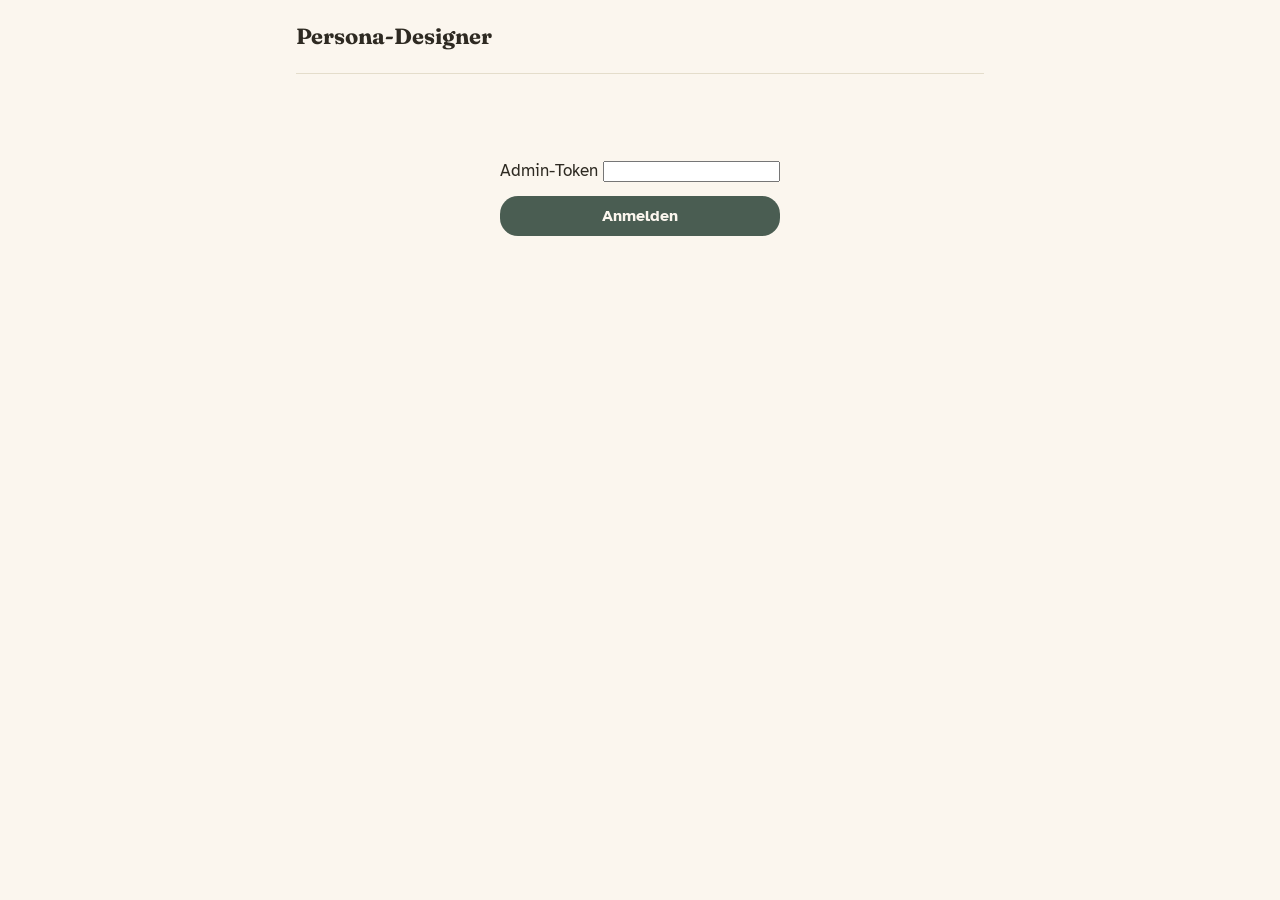
==== senior-companion/client/admin.html @ b1e4b234 "senior-companion: Persona-Designer (JSON-API + Weboberfläche) Personas lassen sich jetzt anlegen/bea" ====
<!DOCTYPE html>
<html lang="de">
<head>
<meta charset="UTF-8">
<meta name="viewport" content="width=device-width, initial-scale=1.0, maximum-scale=3.0">
<title>Persona-Designer</title>
<meta name="theme-color" content="#4A5D52">
<link rel="preconnect" href="https://fonts.googleapis.com">
<link rel="preconnect" href="https://fonts.gstatic.com" crossorigin>
<link href="https://fonts.googleapis.com/css2?family=Atkinson+Hyperlegible:wght@400;700&family=Fraunces:opsz,wght@9..144,500;9..144,600&display=swap" rel="stylesheet">
<link rel="stylesheet" href="css/style.css">
<link rel="stylesheet" href="css/admin.css">
</head>
<body class="admin-body">

<header class="admin-topbar">
  <h1>Persona-Designer</h1>
  <button id="logoutBtn" class="admin-btn admin-btn-secondary" hidden>Abmelden</button>
</header>

<main id="loginView" class="admin-login">
  <form id="loginForm">
    <label>
      Admin-Token
      <input type="password" id="tokenInput" required autocomplete="current-password">
    </label>
    <button type="submit" class="admin-btn admin-btn-primary">Anmelden</button>
    <p id="loginError" class="admin-banner admin-banner-error" hidden></p>
  </form>
</main>

<main id="appView" hidden>
  <section id="listView">
    <div class="admin-list-actions">
      <button id="newPersonaBtn" class="admin-btn admin-btn-primary">+ Neue Persona anlegen</button>
    </div>
    <p id="warningsBanner" class="admin-banner admin-banner-warning" hidden></p>
    <div id="personaCards" class="admin-cards"></div>
  </section>

  <section id="formView" hidden>
    <h2 id="formHeading"></h2>
    <p id="formError" class="admin-banner admin-banner-error" hidden></p>
    <form id="personaForm">
      <label>
        ID
        <input type="text" id="idInput" pattern="[a-z][a-z0-9_]{1,31}"
               title="Kleinbuchstaben, Ziffern, Unterstrich, 2-32 Zeichen">
        <span id="idReadonly" class="admin-readonly" hidden></span>
      </label>
      <label>
        Modell
        <input type="text" id="modelInput" list="modelSuggestions" required>
      </label>
      <datalist id="modelSuggestions"></datalist>
      <label class="admin-checkbox-label">
        <input type="checkbox" id="alwaysLoadedInput">
        Immer geladen
      </label>
      <label>
        Max. Tokens
        <input type="number" id="maxTokensInput" min="1" max="4096" required>
      </label>
      <label>
        Neigung, das Gespräch zurückzuholen (0 = zurückhaltend, 1 = fragt oft nach)
        <span class="admin-range-row">
          <input type="range" id="reengagementInput" min="0" max="1" step="0.05">
          <output id="reengagementOutput"></output>
        </span>
      </label>
      <div class="admin-color-row">
        <label>
          Farbe
          <input type="color" id="colorInput">
        </label>
        <label>
          Hintergrundfarbe
          <input type="color" id="backgroundColorInput">
        </label>
        <div id="colorPreview" class="avatar-shape-bg admin-color-preview"></div>
      </div>

      <div id="variantsContainer"></div>
      <datalist id="voiceSuggestions"></datalist>

      <div class="admin-form-actions">
        <button type="submit" class="admin-btn admin-btn-primary">Speichern</button>
        <button type="button" id="cancelFormBtn" class="admin-btn admin-btn-secondary">Abbrechen</button>
      </div>
    </form>
  </section>
</main>

<script src="js/admin.js"></script>
</body>
</html>
---- senior-companion/client/css/style.css ----
/* ---------------------------------------------------------------
   Token-System
   Farbe:   Papier #FBF6EE, Tinte #2E2A22, Salbei (Ruhe/Vertrauen) #4A5D52,
            Gold-Akzent #C99A3E. Persona-Farben unten.
   Schrift: Fraunces (warm, markant) fuer Namen/Ueberschriften,
            Atkinson Hyperlegible (fuer Sehschwaeche entwickelt,
            deshalb hier bewusst gewaehlt) fuer alles Gelesene.
   Layout:  Eine Spalte, grosse Touch-Ziele, keine Nebenelemente,
            die vom Gespraech ablenken.
------------------------------------------------------------------*/

:root {
  --paper: #FBF6EE;
  --ink: #2E2A22;
  --ink-soft: #5B5548;
  --sage: #4A5D52;
  --sage-soft: #E4EAE4;
  --gold: #C99A3E;
  --line: #E4DDCB;

  --freundin: #B5637E;
  --freundin-bg: #F7E9ED;
  --reporter: #B3671F;
  --reporter-bg: #F6E9DA;
  --professor: #3C4F6E;
  --professor-bg: #E4E9F1;
  --technikerin: #2E6B66;
  --technikerin-bg: #E3EFEE;

  --font-display: "Fraunces", Georgia, serif;
  --font-body: "Atkinson Hyperlegible", -apple-system, sans-serif;

  --radius: 18px;
}

* { box-sizing: border-box; }

html, body {
  height: 100%;
  margin: 0;
  background: var(--paper);
  color: var(--ink);
  font-family: var(--font-body);
  font-size: 20px;               /* bewusst gross als Basis */
  line-height: 1.5;
}

body {
  display: flex;
  flex-direction: column;
}

/* --- Topbar / Persona-Tabs --------------------------------------- */

.topbar {
  display: flex;
  align-items: center;
  gap: 8px;
  padding: 14px 16px;
  border-bottom: 1px solid var(--line);
  background: var(--paper);
}

.persona-tabs {
  display: flex;
  gap: 10px;
  flex: 1;
  overflow-x: auto;
}

.persona-tab {
  display: flex;
  flex-direction: column;
  align-items: center;
  gap: 4px;
  font-family: var(--font-display);
  font-size: 13px;
  font-weight: 600;
  padding: 6px 10px 8px;
  border-radius: 16px;
  border: 2px solid transparent;
  background: none;
  color: var(--ink);
  cursor: pointer;
  white-space: nowrap;
}

.persona-tab.active {
  border-color: var(--ink);
}

/* Rein kosmetisch: zeigt, wer laut Server gerade wirklich "im Raum"
   ist (schon einmal geantwortet hat), nicht nur anklickbar waere. */
.persona-tab.present .avatar-shape-bg {
  box-shadow: 0 0 0 3px var(--accent, #6b8f71);
}

/* --- Avatare (Icon- und Vollbild-Groesse) --------------------------- */
/* Bewusst einfache Vektorgrafik statt realistischem, lippensynchronem
   Avatar - zwei waehlbare Stile: "stick" (nur Konturlinien) und
   "flat" (gefuellte Silhouette), jeweils auf farbigem Rund-Hintergrund
   pro Persona. Grid-/Medien-Zustaende bewusst nicht Teil dieser Runde,
   siehe lucky-wishing-pebble.md. */

.avatar-shape-bg {
  border-radius: 50%;
  display: flex;
  align-items: center;
  justify-content: center;
}

.avatar-shape-bg[data-persona="freundin"]    { background: var(--freundin-bg); }
.avatar-shape-bg[data-persona="reporter"]    { background: var(--reporter-bg); }
.avatar-shape-bg[data-persona="professor"]   { background: var(--professor-bg); }
.avatar-shape-bg[data-persona="technikerin"] { background: var(--technikerin-bg); }

.avatar-shape[data-persona="freundin"]    { --avatar-color: var(--freundin); }
.avatar-shape[data-persona="reporter"]    { --avatar-color: var(--reporter); }
.avatar-shape[data-persona="professor"]   { --avatar-color: var(--professor); }
.avatar-shape[data-persona="technikerin"] { --avatar-color: var(--technikerin); }

.avatar-shape.stick {
  fill: none;
  stroke: var(--avatar-color);
  stroke-width: 6;
  stroke-linecap: round;
}

.avatar-shape.flat {
  fill: var(--avatar-color);
  stroke: none;
}

.avatar-icon-bg {
  width: 48px;
  height: 48px;
}

.avatar-icon-bg .avatar-shape {
  width: 30px;
  height: 30px;
}

.transparency-btn {
  font-size: 24px;
  background: none;
  border: 2px solid var(--line);
  border-radius: 999px;
  width: 44px;
  height: 44px;
  cursor: pointer;
  color: var(--ink-soft);
}

/* --- Chat-Bereich -------------------------------------------------- */

.chat-area {
  flex: 1;
  overflow-y: auto;
  padding: 20px 16px 12px;
  display: flex;
  flex-direction: column;
  gap: 14px;
}

.chat-area[hidden] { display: none; }

/* --- Avatar-Buehne (Standard-Ansicht) -------------------------------- */

.avatar-stage {
  flex: 1;
  display: flex;
  flex-direction: column;
  align-items: center;
  justify-content: center;
  padding: 24px;
  gap: 20px;
}

.avatar-stage[hidden] { display: none; }

.stage-hint {
  color: var(--ink-soft);
  font-style: italic;
  text-align: center;
}

.avatar-full-bg {
  width: min(70vw, 320px);
  height: min(70vw, 320px);
  transition: transform 0.2s ease;
}

.avatar-full-bg .avatar-shape {
  width: 62%;
  height: 62%;
}

.avatar-full-bg.speaking {
  animation: avatar-pulse 1.6s ease-in-out infinite;
}

.avatar-full-name {
  font-family: var(--font-display);
  font-size: 24px;
  font-weight: 600;
}

@keyframes avatar-pulse {
  0%, 100% { transform: scale(1); }
  50% { transform: scale(1.045); }
}

@media (prefers-reduced-motion: reduce) {
  .avatar-full-bg.speaking { animation: none; }
}

.welcome {
  color: var(--ink-soft);
  font-style: italic;
  text-align: center;
  margin-top: 24px;
}

.bubble {
  max-width: 80%;
  padding: 14px 18px;
  border-radius: var(--radius);
  font-size: 20px;
}

.bubble.user {
  align-self: flex-end;
  background: var(--sage);
  color: var(--paper);
  border-bottom-right-radius: 4px;
}

.bubble.assistant {
  align-self: flex-start;
  border-bottom-left-radius: 4px;
}

.bubble.assistant.freundin  { background: var(--freundin-bg); }
.bubble.assistant.reporter  { background: var(--reporter-bg); }
.bubble.assistant.professor { background: var(--professor-bg); }
.bubble.assistant.technikerin { background: var(--technikerin-bg); }

.bubble.notice {
  align-self: center;
  color: var(--ink-soft);
  font-style: italic;
  background: transparent;
  box-shadow: none;
}

/* --- Eingabeleiste --------------------------------------------------*/

.composer {
  display: flex;
  align-items: flex-end;
  gap: 10px;
  padding: 12px 16px calc(12px + env(safe-area-inset-bottom));
  border-top: 1px solid var(--line);
  background: var(--paper);
}

.text-input {
  flex: 1;
  font-family: var(--font-body);
  font-size: 20px;
  padding: 12px 16px;
  border-radius: var(--radius);
  border: 2px solid var(--line);
  resize: none;
  max-height: 120px;
}

.text-input:focus-visible,
.persona-tab:focus-visible,
.send-btn:focus-visible,
.mic-btn:focus-visible {
  outline: 3px solid var(--gold);
  outline-offset: 2px;
}

.mic-btn, .send-btn {
  border: none;
  border-radius: var(--radius);
  font-family: var(--font-body);
  font-size: 18px;
  font-weight: 700;
  cursor: pointer;
  min-height: 52px;
}

.mic-btn {
  width: 52px;
  font-size: 24px;
  background: var(--sage-soft);
}

.mic-btn.recording {
  background: var(--gold);
}

.send-btn {
  padding: 0 22px;
  background: var(--sage);
  color: var(--paper);
}

/* --- Transparenz-Panel ---------------------------------------------*/

.panel-overlay {
  position: fixed;
  inset: 0;
  background: rgba(46, 42, 34, 0.45);
  display: flex;
  align-items: flex-end;
  z-index: 10;
}

.panel-overlay[hidden] {
  display: none;
}

.panel {
  background: var(--paper);
  width: 100%;
  max-height: 82vh;
  overflow-y: auto;
  border-radius: 24px 24px 0 0;
  padding: 24px 20px calc(24px + env(safe-area-inset-bottom));
}

.panel h2 {
  font-family: var(--font-display);
  margin-top: 0;
}

.panel-intro { color: var(--ink-soft); }

.panel-user { color: var(--ink-soft); font-weight: 600; }

.transparency-list, .plugin-list {
  list-style: none;
  padding: 0;
}

.transparency-list li, .plugin-list li {
  border: 1px solid var(--line);
  border-radius: 12px;
  padding: 12px 14px;
  margin-bottom: 10px;
}

.speech-setting {
  display: flex;
  justify-content: space-between;
  align-items: center;
  gap: 12px;
  margin-bottom: 10px;
  font-size: 18px;
}

.speech-setting select {
  font-size: 18px;
  padding: 6px 10px;
  border-radius: 10px;
  border: 1px solid var(--line);
  background: var(--paper);
  color: var(--ink);
}

.panel-close {
  width: 100%;
  margin-top: 12px;
  padding: 14px;
  border-radius: var(--radius);
  border: none;
  background: var(--sage);
  color: var(--paper);
  font-size: 18px;
  font-weight: 700;
}

/* --- Reduzierte Bewegung respektieren -------------------------------*/
@media (prefers-reduced-motion: reduce) {
  * { scroll-behavior: auto !important; }
}
---- senior-companion/client/css/admin.css ----
/* ---------------------------------------------------------------
   Persona-Designer (Admin-Oberflaeche) - nutzt die :root-Design-
   Tokens aus style.css (Farben/Schriften/--radius), definiert hier
   nur admin-eigenes Layout (Formular, Karten, Slider, Badges).
   Bewusst eigene Klassennamen mit "admin-"-Praefix, damit nichts mit
   style.css's seniorenseitigen Regeln kollidiert.
------------------------------------------------------------------*/

.admin-body {
  max-width: 720px;
  margin: 0 auto;
  padding: 0 16px 48px;
  font-size: 17px;              /* etwas kompakter als die Senioren-UI */
}

.admin-topbar {
  display: flex;
  align-items: center;
  justify-content: space-between;
  padding: 20px 0;
  border-bottom: 1px solid var(--line);
  margin-bottom: 24px;
}

.admin-topbar h1 {
  font-family: var(--font-display);
  font-size: 22px;
  margin: 0;
}

.admin-btn {
  border: none;
  border-radius: var(--radius);
  font-family: var(--font-body);
  font-size: 16px;
  font-weight: 700;
  padding: 10px 18px;
  cursor: pointer;
}

.admin-btn-primary {
  background: var(--sage);
  color: var(--paper);
}

.admin-btn-secondary {
  background: var(--sage-soft);
  color: var(--ink);
}

.admin-btn-danger {
  background: transparent;
  color: #A33B3B;
  border: 1px solid #A33B3B;
}

.admin-login {
  max-width: 360px;
  margin: 60px auto;
}

.admin-login form {
  display: flex;
  flex-direction: column;
  gap: 12px;
}

.admin-banner {
  border-radius: 12px;
  padding: 12px 14px;
  margin: 12px 0;
  white-space: pre-line;
  font-size: 15px;
}

.admin-banner-error {
  background: #F6E4E4;
  color: #7A2E2E;
  border: 1px solid #E0B4B4;
}

.admin-banner-warning {
  background: var(--sage-soft);
  color: var(--ink);
  border: 1px solid var(--gold);
}

.admin-list-actions {
  margin-bottom: 16px;
}

.admin-cards {
  display: flex;
  flex-direction: column;
  gap: 12px;
}

.admin-card {
  display: flex;
  align-items: center;
  gap: 14px;
  border: 1px solid var(--line);
  border-radius: var(--radius);
  padding: 12px 16px;
}

.admin-card-avatar {
  width: 48px;
  height: 48px;
  flex-shrink: 0;
}

.admin-card-avatar .avatar-shape {
  width: 30px;
  height: 30px;
}

.admin-card-info {
  flex: 1;
  min-width: 0;
}

.admin-card-name {
  font-family: var(--font-display);
  font-weight: 600;
  font-size: 18px;
}

.admin-card-meta {
  color: var(--ink-soft);
  font-size: 14px;
}

.admin-badge {
  display: inline-block;
  font-size: 12px;
  font-weight: 700;
  padding: 2px 8px;
  border-radius: 999px;
  margin-left: 8px;
  background: var(--sage-soft);
  color: var(--ink-soft);
}

.admin-card-actions {
  display: flex;
  flex-direction: column;
  gap: 6px;
}

/* --- Formular ------------------------------------------------------ */

#personaForm {
  display: flex;
  flex-direction: column;
  gap: 16px;
}

#personaForm label {
  display: flex;
  flex-direction: column;
  gap: 4px;
  font-weight: 600;
}

#personaForm input[type="text"],
#personaForm input[type="number"],
#personaForm textarea {
  font-family: var(--font-body);
  font-size: 16px;
  padding: 10px 12px;
  border-radius: 10px;
  border: 1px solid var(--line);
  background: var(--paper);
  color: var(--ink);
  font-weight: 400;
}

#personaForm textarea {
  resize: vertical;
}

.admin-readonly {
  color: var(--ink-soft);
  font-weight: 400;
}

.admin-checkbox-label {
  flex-direction: row !important;
  align-items: center;
  gap: 8px !important;
}

.admin-range-row {
  display: flex;
  align-items: center;
  gap: 10px;
  font-weight: 400;
}

.admin-color-row {
  display: flex;
  align-items: flex-end;
  gap: 16px;
}

.admin-color-preview {
  width: 44px;
  height: 44px;
}

.admin-form-actions {
  display: flex;
  gap: 10px;
}

.variant-fieldset {
  border: 1px solid var(--line);
  border-radius: 12px;
  padding: 12px 14px;
  margin: 0;
  display: flex;
  flex-direction: column;
  gap: 10px;
}

.variant-fieldset legend {
  font-family: var(--font-display);
  font-weight: 600;
  padding: 0 6px;
}

.variant-fieldset label {
  font-size: 15px;
  font-weight: 600;
}
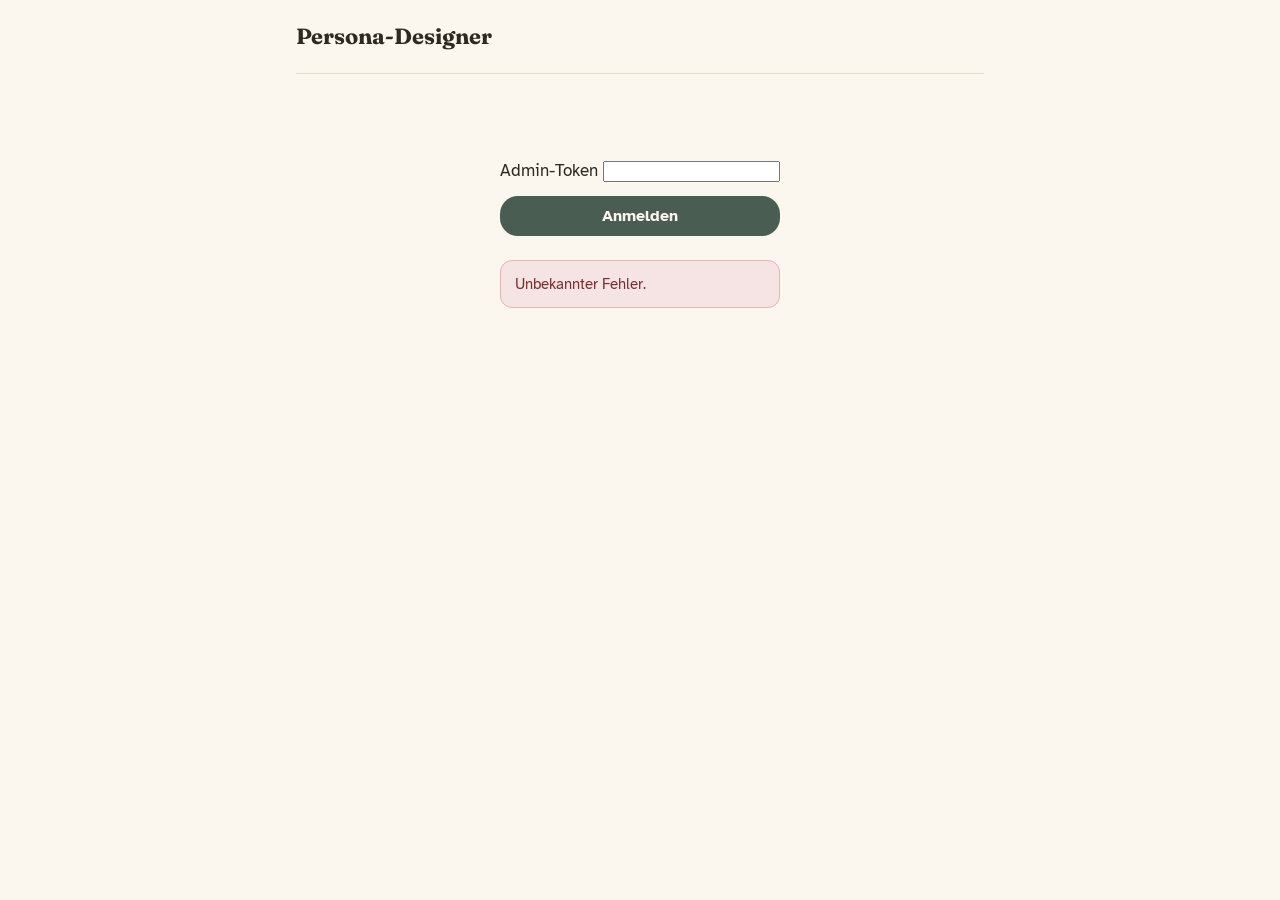
==== commit 112842a6: "Persona-Datenmodell vereinfachen: ein Geschlecht statt Varianten-Dict Jede Persona hatte bisher eine" ====
--- a/senior-companion/client/admin.html
+++ b/senior-companion/client/admin.html
@@ -50,9 +50,11 @@
       </label>
       <label>
         Modell
-        <input type="text" id="modelInput" list="modelSuggestions" required>
+        <span class="admin-select-with-link">
+          <select id="modelInput" required></select>
+          <a href="https://ollama.com/library" target="_blank" rel="noopener" class="admin-external-link">weitere Modelle suchen ↗</a>
+        </span>
       </label>
-      <datalist id="modelSuggestions"></datalist>
       <label class="admin-checkbox-label">
         <input type="checkbox" id="alwaysLoadedInput">
         Immer geladen
@@ -80,8 +82,65 @@
         <div id="colorPreview" class="avatar-shape-bg admin-color-preview"></div>
       </div>
 
-      <div id="variantsContainer"></div>
-      <datalist id="voiceSuggestions"></datalist>
+      <label>
+        Vorname
+        <input type="text" id="firstNameInput" required>
+      </label>
+      <label>
+        Nachname
+        <input type="text" id="lastNameInput">
+      </label>
+      <label>
+        Titel
+        <input type="text" id="titleInput" placeholder="z.B. Professor">
+      </label>
+      <label>
+        Geschlecht
+        <select id="genderInput">
+          <option value="neutral">Neutral</option>
+          <option value="weiblich">Weiblich</option>
+          <option value="maennlich">Männlich</option>
+        </select>
+      </label>
+      <label>
+        Anrede-Voreinstellung
+        <select id="defaultAnredeInput">
+          <option value="sie">Sie</option>
+          <option value="du">Du</option>
+        </select>
+      </label>
+      <label>
+        Stimme
+        <span class="admin-select-with-link">
+          <select id="voiceIdInput" required></select>
+          <a href="https://huggingface.co/rhasspy/piper-voices" target="_blank" rel="noopener" class="admin-external-link">weitere Stimmen suchen ↗</a>
+        </span>
+      </label>
+      <label>
+        Masterprompt
+        <textarea id="systemPromptInput" rows="8" required></textarea>
+      </label>
+      <span class="avatar-shape-bg admin-color-preview" id="facePreview"></span>
+      <div id="faceFieldsContainer"></div>
+
+      <details class="admin-narrative-fields">
+        <summary>Weitere Felder (noch ohne Wirkung im Gespräch)</summary>
+        <label>Langzeitagenda
+          <textarea id="longTermAgendaInput" rows="3"></textarea>
+        </label>
+        <label>Tagesagenda
+          <textarea id="dailyAgendaInput" rows="3"></textarea>
+        </label>
+        <label>Eigene Geschichte
+          <textarea id="ownBackstoryInput" rows="3"></textarea>
+        </label>
+        <label>Eigene Interessen
+          <textarea id="ownInterestsInput" rows="3"></textarea>
+        </label>
+        <label>Verwandtschaft (Eltern, Geschwister, ...)
+          <textarea id="familyRelationsInput" rows="3"></textarea>
+        </label>
+      </details>
 
       <div class="admin-form-actions">
         <button type="submit" class="admin-btn admin-btn-primary">Speichern</button>
--- a/senior-companion/client/css/style.css
+++ b/senior-companion/client/css/style.css
@@ -48,6 +48,27 @@
 body {
   display: flex;
   flex-direction: column;
+}
+
+/* --- Bereitschafts-Hinweis (siehe app.js's LOADING_HINT/READY_HINT) -
+   ".hint-loading" markiert nur die "wird vorbereitet"-Phase mit einem
+   sanften Pulsieren; sobald app.js auf den fertigen Hinweistext
+   umschaltet, wird die Klasse entfernt (siehe stageIdle()/updateChatHint()
+   in app.js) und der Text steht ruhig da, wie zuvor. Kein eigener,
+   ueberlagernder Start-Bildschirm mehr - der Hinweis lebt direkt an der
+   Stelle, an der spaeter auch der Leerlauf-Hinweis steht. */
+
+.hint-loading {
+  animation: hint-pulse 1.6s ease-in-out infinite;
+}
+
+@keyframes hint-pulse {
+  0%, 100% { opacity: 0.5; }
+  50% { opacity: 1; }
+}
+
+@media (prefers-reduced-motion: reduce) {
+  .hint-loading { animation: none; }
 }
 
 /* --- Topbar / Persona-Tabs --------------------------------------- */
@@ -97,10 +118,10 @@
 
 /* --- Avatare (Icon- und Vollbild-Groesse) --------------------------- */
 /* Bewusst einfache Vektorgrafik statt realistischem, lippensynchronem
-   Avatar - zwei waehlbare Stile: "stick" (nur Konturlinien) und
-   "flat" (gefuellte Silhouette), jeweils auf farbigem Rund-Hintergrund
-   pro Persona. Grid-/Medien-Zustaende bewusst nicht Teil dieser Runde,
-   siehe lucky-wishing-pebble.md. */
+   Avatar - reine Strichgesichter (DiceBear "toon-head", CC BY 4.0,
+   siehe README), jeweils auf farbigem Rund-Hintergrund pro Persona.
+   Farbe wird direkt beim Rendern in die SVG-Elemente eingesetzt (siehe
+   avatarSvg() in app.js/admin.js), nicht mehr per CSS-Klasse. */
 
 .avatar-shape-bg {
   border-radius: 50%;
@@ -119,16 +140,11 @@
 .avatar-shape[data-persona="professor"]   { --avatar-color: var(--professor); }
 .avatar-shape[data-persona="technikerin"] { --avatar-color: var(--technikerin); }
 
-.avatar-shape.stick {
+.avatar-shape {
   fill: none;
-  stroke: var(--avatar-color);
   stroke-width: 6;
   stroke-linecap: round;
-}
-
-.avatar-shape.flat {
-  fill: var(--avatar-color);
-  stroke: none;
+  stroke-linejoin: round;
 }
 
 .avatar-icon-bg {
@@ -137,19 +153,37 @@
 }
 
 .avatar-icon-bg .avatar-shape {
-  width: 30px;
-  height: 30px;
-}
-
+  width: 54px;
+  height: 54px;
+}
+
+.version-badge {
+  flex-shrink: 0;
+  font-family: monospace;
+  font-size: 11px;
+  color: var(--ink-soft);
+  opacity: 0.6;
+}
+
+/* Bewusst OHNE Kreis/Rahmen und deutlich groesser als zuvor (44px
+   Kreis mit 24px-Glyphe) - etwa so gross wie die Avatar-Kacheln
+   (avatar-icon-bg, 48px), damit das Zahnrad auf den ersten Blick als
+   eigenstaendiges, gut greifbares Symbol erkennbar ist, nicht als
+   kleines "i" in einem Kreis untergeht. */
 .transparency-btn {
-  font-size: 24px;
+  font-size: 44px;
+  line-height: 1;
   background: none;
-  border: 2px solid var(--line);
-  border-radius: 999px;
-  width: 44px;
-  height: 44px;
+  border: none;
+  width: 48px;
+  height: 48px;
+  padding: 0;
   cursor: pointer;
   color: var(--ink-soft);
+  display: flex;
+  align-items: center;
+  justify-content: center;
+  flex-shrink: 0;
 }
 
 /* --- Chat-Bereich -------------------------------------------------- */
@@ -185,19 +219,62 @@
   text-align: center;
 }
 
+/* Raster fuer 1-4 gleichzeitig anwesende Personas (siehe
+   lucky-wishing-pebble.md): 1 = heutiges Verhalten (grosser, mittiger
+   Avatar), 2 = nebeneinander, 3-4 = 2x2. */
+.avatar-grid {
+  display: grid;
+  gap: 24px;
+  align-items: center;
+  justify-items: center;
+  width: 100%;
+}
+.avatar-grid-1 { grid-template-columns: 1fr; }
+.avatar-grid-2 { grid-template-columns: 1fr 1fr; }
+.avatar-grid-3,
+.avatar-grid-4 { grid-template-columns: 1fr 1fr; grid-template-rows: 1fr 1fr; }
+
+.avatar-tile {
+  display: flex;
+  flex-direction: column;
+  align-items: center;
+  justify-content: center;
+  gap: 12px;
+}
+
+.avatar-grid-1 .avatar-full-bg { width: min(70vw, 320px); height: min(70vw, 320px); }
+.avatar-grid-2 .avatar-full-bg { width: min(40vw, 220px); height: min(40vw, 220px); }
+.avatar-grid-3 .avatar-full-bg,
+.avatar-grid-4 .avatar-full-bg { width: min(32vw, 160px); height: min(32vw, 160px); }
+
+.avatar-grid-2 .avatar-full-name,
+.avatar-grid-3 .avatar-full-name,
+.avatar-grid-4 .avatar-full-name { font-size: 18px; }
+
 .avatar-full-bg {
-  width: min(70vw, 320px);
-  height: min(70vw, 320px);
   transition: transform 0.2s ease;
 }
 
 .avatar-full-bg .avatar-shape {
-  width: 62%;
-  height: 62%;
-}
-
+  width: 112%;
+  height: 112%;
+}
+
+/* Sprech-Signal (siehe applySpeakingCue() in app.js): Pulsieren +
+   Rahmen, weil die Strichmaennchen/Flaechen-Avatare noch keinen
+   animierbaren Mund haben. Der Rahmen hilft zusaetzlich, bei mehreren
+   gleichzeitig sichtbaren Kacheln zu erkennen, wer gerade dran ist. */
 .avatar-full-bg.speaking {
   animation: avatar-pulse 1.6s ease-in-out infinite;
+  outline: 4px solid var(--avatar-color);
+  outline-offset: 4px;
+  /* Nutzer-Beobachtung: gelegentlich ein duennes Faden-
+     kreuz-Artefakt waehrend des Pulsierens (vermutlich ein GPU-
+     Compositor-Nahtfehler bei der Transform-Skalierung, in eigener
+     Untersuchung per Screenshot nicht reproduzierbar). will-change
+     gibt dem Browser vorab einen eigenen Compositor-Layer, gaengige
+     Abhilfe fuer genau diese Symptom-Klasse. */
+  will-change: transform;
 }
 
 .avatar-full-name {
@@ -207,8 +284,10 @@
 }
 
 @keyframes avatar-pulse {
+  /* Skalierungs-Ausschlag bewusst kleiner (war 1.045) - Nutzer-Vorschlag
+     als pragmatische Abhilfe gegen das Fadenkreuz-Artefakt oben. */
   0%, 100% { transform: scale(1); }
-  50% { transform: scale(1.045); }
+  50% { transform: scale(1.025); }
 }
 
 @media (prefers-reduced-motion: reduce) {
@@ -279,12 +358,12 @@
 .text-input:focus-visible,
 .persona-tab:focus-visible,
 .send-btn:focus-visible,
-.mic-btn:focus-visible {
+.pause-btn:focus-visible {
   outline: 3px solid var(--gold);
   outline-offset: 2px;
 }
 
-.mic-btn, .send-btn {
+.pause-btn, .send-btn {
   border: none;
   border-radius: var(--radius);
   font-family: var(--font-body);
@@ -294,14 +373,26 @@
   min-height: 52px;
 }
 
-.mic-btn {
+.pause-btn {
   width: 52px;
   font-size: 24px;
   background: var(--sage-soft);
 }
 
-.mic-btn.recording {
+/* Mikrofon hoert gerade tatsaechlich etwas (waehrend "aktiv" der
+   Normalzustand) - dezenter Hinweis, kein Alarm-Farbton, da
+   Dauer-Zuhoeren jetzt der Normalfall ist, nicht mehr eine bewusst
+   ausgeloeste Aufnahme. */
+.pause-btn.recording {
   background: var(--gold);
+}
+
+/* System pausiert (siehe app.js's pauseSystem()) - deutlich stumm/
+   inaktiv wirkend, damit auf einen Blick klar ist, dass gerade weder
+   zugehoert noch gesprochen wird. */
+.pause-btn.paused {
+  background: var(--line);
+  color: var(--ink-soft);
 }
 
 .send-btn {
@@ -385,6 +476,21 @@
   font-weight: 700;
 }
 
+.panel-admin-link {
+  display: block;
+  width: 100%;
+  box-sizing: border-box;
+  padding: 14px;
+  border-radius: var(--radius);
+  border: 2px solid var(--line);
+  background: var(--paper);
+  color: var(--ink);
+  font-size: 18px;
+  font-weight: 700;
+  text-align: center;
+  text-decoration: none;
+}
+
 /* --- Reduzierte Bewegung respektieren -------------------------------*/
 @media (prefers-reduced-motion: reduce) {
   * { scroll-behavior: auto !important; }
--- a/senior-companion/client/css/admin.css
+++ b/senior-companion/client/css/admin.css
@@ -165,7 +165,8 @@
 
 #personaForm input[type="text"],
 #personaForm input[type="number"],
-#personaForm textarea {
+#personaForm textarea,
+#personaForm select {
   font-family: var(--font-body);
   font-size: 16px;
   padding: 10px 12px;
@@ -214,23 +215,34 @@
   gap: 10px;
 }
 
-.variant-fieldset {
+.admin-select-with-link {
+  display: flex;
+  align-items: center;
+  gap: 10px;
+}
+
+.admin-select-with-link select {
+  flex: 1;
+}
+
+.admin-external-link {
+  font-size: 14px;
+  white-space: nowrap;
+  color: var(--sage);
+}
+
+.admin-narrative-fields {
   border: 1px solid var(--line);
   border-radius: 12px;
-  padding: 12px 14px;
-  margin: 0;
-  display: flex;
-  flex-direction: column;
-  gap: 10px;
-}
-
-.variant-fieldset legend {
-  font-family: var(--font-display);
+  padding: 10px 14px;
+}
+
+.admin-narrative-fields summary {
   font-weight: 600;
-  padding: 0 6px;
-}
-
-.variant-fieldset label {
-  font-size: 15px;
-  font-weight: 600;
-}
+  cursor: pointer;
+}
+
+.admin-narrative-fields label {
+  display: block;
+  margin-top: 10px;
+}
